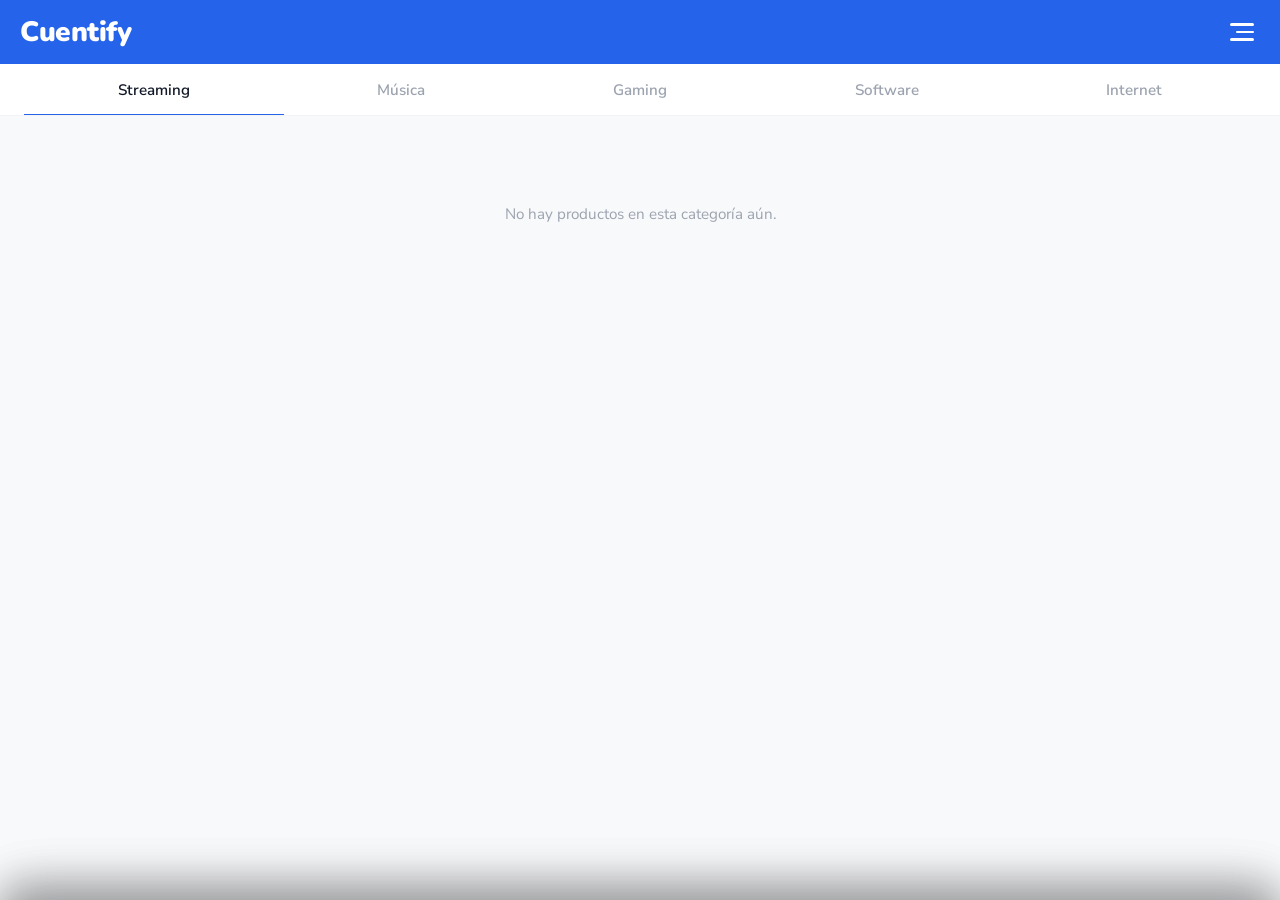
==== index.html @ e1f7d45b "Add files via upload" ====
<!DOCTYPE html>
<html lang="es">
<head>
  <meta charset="UTF-8" />
  <meta name="viewport" content="width=device-width, initial-scale=1.0, user-scalable=yes" />
  <title>Cuentify</title>
  <link rel="stylesheet" href="styles.css" />
  <link href="https://fonts.googleapis.com/css2?family=Nunito:wght@700;800;900&family=Nunito+Sans:wght@400;600;700&display=swap" rel="stylesheet" />
</head>
<body>

  <!-- ══════════════════════════════
       VISTA 1: LISTADO DE PRODUCTOS
  ══════════════════════════════ -->
  <div id="viewHome">

    <header class="navbar">
      <div class="navbar-logo">Cuentify</div>
      <button class="hamburger" id="hamburgerBtn" aria-label="Menú">
        <span></span><span></span><span></span>
      </button>
    </header>

    <nav class="tabs">
      <ul class="tabs-list">
        <li class="tab-item active" data-tab="streaming">Streaming</li>
        <li class="tab-item" data-tab="musica">Música</li>
        <li class="tab-item" data-tab="gaming">Gaming</li>
        <li class="tab-item" data-tab="software">Software</li>
        <li class="tab-item" data-tab="internet">Internet</li>
      </ul>
    </nav>

    <main class="main-content">
      <div class="products-grid" id="productsGrid"></div>
      <div class="products-empty" id="productsEmpty" style="display:none;">
        <p>No hay productos en esta categoría aún.</p>
      </div>
      <div class="products-loading" id="productsLoading">
        <div class="spinner"></div>
      </div>
    </main>

  </div><!-- /viewHome -->

  <!-- ══════════════════════════════
       VISTA 2: DETALLE + CUENTAS
  ══════════════════════════════ -->
  <div id="viewDetail">

    <header class="navbar navbar-detail">
      <button class="back-btn" id="backBtn" aria-label="Volver">
        <svg width="22" height="22" viewBox="0 0 24 24" fill="none" stroke="currentColor" stroke-width="2.5" stroke-linecap="round" stroke-linejoin="round">
          <polyline points="15 18 9 12 15 6"/>
        </svg>
      </button>
      <div class="detail-navbar-title" id="detailNavTitle">Cuentas</div>
      <div style="width:40px"></div><!-- spacer -->
    </header>

    <div class="detail-hero" id="detailHero">
      <div class="detail-hero-img-wrap">
        <img class="detail-hero-img" id="detailHeroImg" src="" alt="" />
        <div class="detail-hero-placeholder" id="detailHeroPlaceholder">📦</div>
      </div>
      <div class="detail-hero-info">
        <h1 class="detail-hero-title" id="detailHeroTitle">—</h1>
        <p class="detail-hero-sub" id="detailHeroSub">Elige la cuenta que más te convenga</p>
      </div>
    </div>

    <div class="accounts-section">
      <p class="accounts-section-label">Cuentas disponibles</p>
      <div class="accounts-list" id="accountsList"></div>
      <div class="accounts-loading" id="accountsLoading">
        <div class="spinner"></div>
      </div>
      <div class="accounts-empty" id="accountsEmpty" style="display:none;">
        <svg width="40" height="40" viewBox="0 0 24 24" fill="none" stroke="#D1D5DB" stroke-width="1.5"><circle cx="12" cy="12" r="10"/><path d="M8 12h8M12 8v8"/></svg>
        <p>No hay cuentas disponibles por ahora.</p>
      </div>
    </div>

  </div><!-- /viewDetail -->

  <!-- ══════════════ MODALES ══════════════ -->

  <!-- MENU SHEET -->
  <div class="menu-overlay" id="menuOverlay"></div>
  <div class="menu-sheet" id="menuSheet">
    <div class="menu-sheet-handle"></div>
    <div class="menu-sheet-content">
      <div class="menu-sheet-header">
        <span class="menu-sheet-logo">Cuentify</span>
      </div>

      <!-- Perfil de usuario en el menú -->
      <div class="menu-user-section" id="menuUserSection" style="display:none;">
        <div class="menu-user-avatar" id="menuUserAvatar"></div>
        <div class="menu-user-info">
          <div class="menu-user-name" id="menuUserName"></div>
          <div class="menu-user-email" id="menuUserEmail"></div>
        </div>
        <button class="menu-logout-btn" id="menuLogoutBtn">
          <iconify-icon icon="lucide:log-out" width="15"></iconify-icon>
        </button>
      </div>

      <!-- Botón login si no hay sesión -->
      <div class="menu-login-section" id="menuLoginSection">
        <button class="menu-login-btn" id="menuLoginBtn">
          <iconify-icon icon="lucide:user-circle" width="17"></iconify-icon>
          Iniciar sesión
        </button>
      </div>

      <nav class="menu-nav">
        <a href="#" class="menu-nav-item" data-tab="streaming">Streaming</a>
        <a href="#" class="menu-nav-item" data-tab="musica">Música</a>
        <a href="#" class="menu-nav-item" data-tab="gaming">Gaming</a>
        <a href="#" class="menu-nav-item" data-tab="software">Software</a>
        <a href="#" class="menu-nav-item" data-tab="internet">Internet</a>
      </nav>
    </div>
  </div>

  <!-- MODAL DE LOGIN -->
  <div class="auth-overlay" id="authOverlay"></div>
  <div class="auth-modal" id="authModal">
    <button class="auth-close-btn" id="authCloseBtn">
      <iconify-icon icon="lucide:x" width="18"></iconify-icon>
    </button>
    <div class="auth-logo">Cuentify</div>
    <h2 class="auth-title">Bienvenido</h2>
    <p class="auth-subtitle" id="authSubtitle">Inicia sesión para continuar con tu compra</p>

    <button class="auth-google-btn" id="authGoogleBtn">
      <svg width="18" height="18" viewBox="0 0 48 48"><path fill="#FFC107" d="M43.6 20H24v8h11.3C33.6 32.9 29.2 36 24 36c-6.6 0-12-5.4-12-12s5.4-12 12-12c3 0 5.7 1.1 7.8 2.9l5.7-5.7C33.9 6.5 29.2 4 24 4 12.9 4 4 12.9 4 24s8.9 20 20 20c11 0 19.7-8 19.7-20 0-1.3-.1-2.7-.1-4z"/><path fill="#FF3D00" d="M6.3 14.7l6.6 4.8C14.5 15.5 18.9 12 24 12c3 0 5.7 1.1 7.8 2.9l5.7-5.7C33.9 6.5 29.2 4 24 4 16.3 4 9.7 8.3 6.3 14.7z"/><path fill="#4CAF50" d="M24 44c5.1 0 9.8-1.9 13.4-5l-6.2-5.2C29.2 35.3 26.7 36 24 36c-5.2 0-9.6-3.1-11.3-7.6l-6.6 5C9.6 39.6 16.3 44 24 44z"/><path fill="#1976D2" d="M43.6 20H24v8h11.3c-.9 2.4-2.5 4.4-4.5 5.8l6.2 5.2C40.8 35.4 44 30.1 44 24c0-1.3-.1-2.7-.4-4z"/></svg>
      Continuar con Google
    </button>

    <div class="auth-divider"><span>o</span></div>

    <div class="auth-form" id="authFormLogin">
      <input class="auth-input" type="email" id="authEmail" placeholder="Correo electrónico" autocomplete="email" />
      <input class="auth-input" type="password" id="authPassword" placeholder="Contraseña" autocomplete="current-password" />
      <button class="auth-submit-btn" id="authLoginBtn">Iniciar sesión</button>
      <p class="auth-switch">¿No tienes cuenta? <span id="authSwitchToRegister">Regístrate</span></p>
    </div>

    <div class="auth-form" id="authFormRegister" style="display:none;">
      <input class="auth-input" type="email" id="authRegEmail" placeholder="Correo electrónico" autocomplete="email" />
      <input class="auth-input" type="password" id="authRegPassword" placeholder="Contraseña (mínimo 6 caracteres)" autocomplete="new-password" />
      <button class="auth-submit-btn" id="authRegisterBtn">Crear cuenta</button>
      <p class="auth-switch">¿Ya tienes cuenta? <span id="authSwitchToLogin">Inicia sesión</span></p>
    </div>

    <div class="auth-error" id="authError" style="display:none;"></div>
  </div>

  <!-- COMPRA: Overlay compartido -->
  <div class="buy-overlay" id="buyOverlay"></div>

  <!-- PASO 1: Resumen del pedido -->
  <div class="buy-sheet" id="buySheet">
    <div class="buy-sheet-handle"></div>
    <div class="buy-sheet-body">
      <div class="buy-header">
        <span class="buy-header-label">Resumen del pedido</span>
        <button class="buy-close-btn" id="btnBuyCancel" aria-label="Cerrar">
          <iconify-icon icon="lucide:x" width="18"></iconify-icon>
        </button>
      </div>

      <div class="buy-product-row">
        <div class="buy-product-thumb" id="buyThumb"></div>
        <div class="buy-product-info">
          <div class="buy-product-name" id="buySheetTitle">—</div>
          <div class="buy-product-desc" id="buySheetDesc">—</div>
        </div>
      </div>

      <div class="buy-price-breakdown">
        <div class="buy-price-row buy-price-total-row">
          <span class="buy-price-total-label">Total</span>
          <span class="buy-price-total-val" id="buySheetPrice">$0.00</span>
        </div>
      </div>

      <div class="buy-security-note">
        <iconify-icon icon="lucide:shield-check" width="15"></iconify-icon>
        <span>Pago seguro procesado por Stripe</span>
      </div>

      <button class="btn-buy-primary" id="btnGoToPayment">
        <iconify-icon icon="lucide:credit-card" width="18"></iconify-icon>
        <span>Continuar al pago</span>
      </button>
    </div>
  </div><!-- /buySheet paso 1 -->

  <!-- PASO 2: Pago -->
  <div class="buy-sheet buy-sheet-pay" id="buySheetPay">
    <div class="buy-sheet-handle"></div>
    <div class="buy-sheet-body">
      <div class="buy-header">
        <button class="buy-back-btn" id="btnBackToSummary" aria-label="Volver">
          <iconify-icon icon="lucide:arrow-left" width="18"></iconify-icon>
        </button>
        <span class="buy-header-label">Pago seguro</span>
        <div class="buy-header-total" id="buyHeaderTotal">$0.00</div>
      </div>

      <div class="reserve-countdown" id="reserveCountdown" style="display:none;">
        <span class="reserve-time">30:00</span>
      </div>

      <!-- Selector de método -->
      <div class="pay-method-row">
        <div class="pay-method-opt active" id="payOptCard">
          <iconify-icon icon="lucide:credit-card" width="16"></iconify-icon>
          <span>Tarjeta</span>
        </div>
        <div class="pay-method-opt" id="payOptTransfer">
          <iconify-icon icon="lucide:building-2" width="16"></iconify-icon>
          <span>Transferencia</span>
        </div>
      </div>

      <!-- ══ PANEL TARJETA ══ -->
      <div id="panelCard">
        <div class="pay-brands">
          <iconify-icon icon="logos:visa" width="38" height="24"></iconify-icon>
          <iconify-icon icon="logos:mastercard" width="38" height="24"></iconify-icon>
          <iconify-icon icon="logos:amex" width="38" height="24"></iconify-icon>
        </div>

        <div class="card-visual-wrap">
          <div class="card-visual" id="cardVisual">
            <div class="card-visual-top">
              <div class="card-visual-chip">
                <div class="chip-line"></div><div class="chip-line"></div><div class="chip-line"></div>
              </div>
              <iconify-icon icon="lucide:wifi" width="20" class="card-visual-nfc"></iconify-icon>
            </div>
            <div class="card-visual-number" id="cardVisualNumber">•••• •••• •••• ••••</div>
            <div class="card-visual-bottom">
              <div class="card-visual-holder">
                <div class="card-visual-sub">Titular</div>
                <div class="card-visual-val" id="cardVisualName">NOMBRE COMPLETO</div>
              </div>
              <div class="card-visual-expiry">
                <div class="card-visual-sub">Vence</div>
                <div class="card-visual-val" id="cardVisualExpiry">MM / AA</div>
              </div>
              <div class="card-visual-brand" id="cardVisualBrand"></div>
            </div>
          </div>
        </div>

        <div class="pay-form">
          <div class="pay-field-group">
            <label class="pay-label">Número de tarjeta</label>
            <div class="pay-input-wrap">
              <iconify-icon icon="lucide:credit-card" width="17" class="pay-input-icon"></iconify-icon>
              <input class="pay-input" id="cardNumber" type="text"
                inputmode="numeric" maxlength="19"
                placeholder="1234 5678 9012 3456" autocomplete="cc-number" />
            </div>
          </div>

          <div class="pay-row">
            <div class="pay-field-group">
              <label class="pay-label">Vencimiento</label>
              <div class="pay-input-wrap">
                <iconify-icon icon="lucide:calendar" width="16" class="pay-input-icon"></iconify-icon>
                <input class="pay-input" id="cardExpiry" type="text"
                  inputmode="numeric" maxlength="7"
                  placeholder="MM / AA" autocomplete="cc-exp" />
              </div>
            </div>
            <div class="pay-field-group">
              <label class="pay-label">CVV</label>
              <div class="pay-input-wrap">
                <iconify-icon icon="lucide:lock" width="16" class="pay-input-icon"></iconify-icon>
                <input class="pay-input" id="cardCvv" type="text"
                  inputmode="numeric" maxlength="4"
                  placeholder="•••" autocomplete="cc-csc" />
                <iconify-icon icon="lucide:help-circle" width="15" class="pay-input-icon-right" id="cvvHelp"></iconify-icon>
              </div>
            </div>
          </div>

          <div class="pay-field-group">
            <label class="pay-label">Nombre en la tarjeta</label>
            <div class="pay-input-wrap">
              <iconify-icon icon="lucide:user" width="16" class="pay-input-icon"></iconify-icon>
              <input class="pay-input pay-input-name" id="cardName" type="text"
                placeholder="Como aparece en la tarjeta"
                autocomplete="cc-name" />
            </div>
          </div>
        </div>

        <button class="btn-buy-primary btn-pay-now" id="btnBuy">
          <iconify-icon icon="lucide:lock" width="16"></iconify-icon>
          <span class="btn-buy-text">Pagar <span id="btnPayAmount">$0.00</span></span>
          <span class="btn-buy-spinner"></span>
        </button>

        <div class="pay-footer-badges">
          <iconify-icon icon="simple-icons:stripe" width="36" style="color:#635BFF"></iconify-icon>
          <span class="pay-footer-sep">·</span>
          <iconify-icon icon="lucide:shield-check" width="14" style="color:#16a34a"></iconify-icon>
          <span class="pay-footer-text">Cifrado SSL 256-bit</span>
          <span class="pay-footer-sep">·</span>
          <span class="pay-footer-text">PCI DSS</span>
        </div>

      </div><!-- /panelCard -->

      <!-- ══ PANEL TRANSFERENCIA ══ -->
      <div id="panelTransfer" style="display:none;">

        <div class="transfer-bank-card">
          <div class="transfer-bank-label">Banco receptor</div>
          <div class="transfer-bank-name">
            Banco Azteca
            <span class="transfer-bank-badge">AZTECA</span>
          </div>
          <div class="transfer-clabe-label">CLABE interbancaria</div>
          <div class="transfer-clabe-row">
            <div class="transfer-clabe-number">1272 9001 3355 2444 37</div>
            <button class="transfer-copy-btn" id="transferCopyBtn" type="button">
              <iconify-icon icon="lucide:copy" width="13"></iconify-icon>
              Copiar
            </button>
          </div>
        </div>

        <div class="transfer-amount-note">
          <iconify-icon icon="lucide:alert-triangle" width="16" class="transfer-amount-note-icon"></iconify-icon>
          <div class="transfer-amount-note-text">
            Transfiere exactamente <strong id="transferAmountNote">$0.00 MXN</strong>. Montos incorrectos pueden retrasar la verificación.
          </div>
        </div>

        <div class="transfer-section-label">Comprobante de pago <span style="color:#EF4444;">*</span></div>
        <div class="transfer-upload-area" id="transferUploadArea">
          <input type="file" id="transferFileInput" class="transfer-upload-input" accept="image/*" />
          <div class="transfer-upload-icon" id="transferUploadIcon">
            <iconify-icon icon="lucide:upload-cloud" width="22" style="color:#4F46E5;"></iconify-icon>
          </div>
          <div class="transfer-upload-title" id="transferUploadTitle">Adjuntar captura</div>
          <div class="transfer-upload-sub" id="transferUploadSub">JPG o PNG · Se optimiza automáticamente</div>
        </div>
        <div class="transfer-compress-status" id="transferCompressStatus" style="display:none;">
          <div class="transfer-compress-bar-wrap">
            <div class="transfer-compress-bar" id="transferCompressBar"></div>
          </div>
          <span class="transfer-compress-label" id="transferCompressLabel">Optimizando imagen…</span>
        </div>

        <button class="btn-buy-primary btn-transfer-send" id="btnTransferSend">
          <iconify-icon icon="lucide:send" width="16"></iconify-icon>
          <span>Enviar comprobante</span>
        </button>

        <div class="transfer-pending-note">
          <iconify-icon icon="lucide:clock" width="16"></iconify-icon>
          <span>Tu pedido quedará en revisión hasta que confirmemos la transferencia. Recibirás tus datos en un máximo de <strong>12 horas</strong>.</span>
        </div>

      </div><!-- /panelTransfer -->

    </div><!-- /buy-sheet-body -->
  </div><!-- /buySheetPay paso 2 -->

  <script src="https://code.iconify.design/iconify-icon/2.1.0/iconify-icon.min.js"></script>
  <script src="https://cdn.jsdelivr.net/npm/@supabase/supabase-js@2"></script>
  <script src="script.js"></script>
</body>
</html>
---- styles.css ----
/* ==============================
   CUENTIFY – styles.css
   Cliente puro. Sin estilos admin.
   ============================== */

*, *::before, *::after {
  box-sizing: border-box;
  margin: 0;
  padding: 0;
}

:root {
  --blue:       #2563EB;
  --blue-dark:  #1D4ED8;
  --blue-light: #3B82F6;
  --white:      #ffffff;
  --bg:         #F8F9FB;
  --text-dark:  #111827;
  --text-muted: #9CA3AF;
  --tab-active:   #111827;
  --tab-inactive: #9CA3AF;
  --underline:  #2563EB;
  --font-logo: 'Nunito', sans-serif;
  --font-body: 'Nunito Sans', sans-serif;
}

html { scroll-behavior: smooth; }

body {
  background-color: var(--bg);
  font-family: var(--font-body);
  color: var(--text-dark);
  min-height: 100vh;
}


/* ══════════════════════════════════
   VIEWS
══════════════════════════════════ */

#viewHome {
  width: 100%;
  transition: opacity 0.3s ease;
}
#viewHome.pushed {
  opacity: 0.35;
  pointer-events: none;
  user-select: none;
}

#viewDetail {
  position: fixed;
  inset: 0;
  z-index: 100;
  overflow-y: auto;
  overflow-x: hidden;
  background: var(--bg);
  transform: translateX(100%);
  transition: transform 0.38s cubic-bezier(0.32, 0, 0.15, 1);
  -webkit-overflow-scrolling: touch;
  visibility: hidden;
}
#viewDetail.open {
  transform: translateX(0);
  visibility: visible;
}


/* ══════════════════════════════════
   NAVBAR
══════════════════════════════════ */

.navbar {
  background-color: var(--blue);
  height: 64px;
  display: flex;
  align-items: center;
  justify-content: space-between;
  padding: 0 20px;
  position: sticky;
  top: 0;
  z-index: 10;
  transition: background-color 0.3s cubic-bezier(0.4, 0, 0.2, 1);
}

.navbar-logo {
  font-family: var(--font-logo);
  font-weight: 900;
  font-size: 1.75rem;
  color: var(--white);
  letter-spacing: -0.5px;
  user-select: none;
  transition: color 0.3s;
}

.navbar.menu-open { background-color: var(--white); }
.navbar.menu-open .navbar-logo { color: var(--blue); }
.navbar.menu-open .hamburger span { background: var(--blue); }

.navbar-detail {
  justify-content: space-between;
  position: sticky;
  top: 0;
  z-index: 10;
}

.detail-navbar-title {
  font-family: var(--font-logo);
  font-weight: 800;
  font-size: 1.1rem;
  color: var(--white);
  text-align: center;
  flex: 1;
  overflow: hidden;
  text-overflow: ellipsis;
  white-space: nowrap;
  padding: 0 8px;
}

.back-btn {
  background: rgba(255,255,255,0.18);
  border: none;
  width: 40px;
  height: 40px;
  border-radius: 50%;
  display: flex;
  align-items: center;
  justify-content: center;
  cursor: pointer;
  color: var(--white);
  transition: background 0.15s, transform 0.1s;
  flex-shrink: 0;
}
.back-btn:active { background: rgba(255,255,255,0.3); transform: scale(0.93); }


/* ══════════════════════════════════
   HAMBURGER
══════════════════════════════════ */

.hamburger {
  background: none;
  border: none;
  cursor: pointer;
  display: flex;
  flex-direction: column;
  justify-content: center;
  align-items: flex-end;
  gap: 5px;
  padding: 6px;
  border-radius: 6px;
  transition: background 0.15s;
}
.hamburger:hover { background: rgba(255,255,255,0.15); }
.hamburger span {
  display: block;
  height: 2.5px;
  background: var(--white);
  border-radius: 2px;
  transition: width 0.2s, background 0.3s, transform 0.3s, opacity 0.3s;
}
.hamburger span:nth-child(1) { width: 24px; }
.hamburger span:nth-child(2) { width: 18px; }
.hamburger span:nth-child(3) { width: 24px; }
.hamburger:hover span:nth-child(2) { width: 24px; }
.hamburger.is-open span:nth-child(1) { transform: translateY(7.5px) rotate(45deg); width: 24px; }
.hamburger.is-open span:nth-child(2) { opacity: 0; width: 0; }
.hamburger.is-open span:nth-child(3) { transform: translateY(-7.5px) rotate(-45deg); width: 24px; }


/* ══════════════════════════════════
   TABS
══════════════════════════════════ */

.tabs {
  border-bottom: 1.5px solid #F3F4F6;
  background: var(--white);
  overflow-x: auto;
  -webkit-overflow-scrolling: touch;
  scrollbar-width: none;
  position: sticky;
  top: 64px;
  z-index: 9;
}
.tabs::-webkit-scrollbar { display: none; }

.tabs-list {
  list-style: none;
  display: flex;
  padding: 0 clamp(12px, 4vw, 24px);
  min-width: 100%;
  width: max-content;
}

.tab-item {
  font-family: var(--font-body);
  font-weight: 600;
  font-size: clamp(0.75rem, 2.5vw, 0.95rem);
  color: var(--tab-inactive);
  padding: clamp(12px, 3vw, 16px) clamp(10px, 3.5vw, 18px) clamp(10px, 3vw, 14px);
  cursor: pointer;
  white-space: nowrap;
  transition: color 0.18s;
  border-bottom: 2.5px solid transparent;
  margin-bottom: -1.5px;
  flex: 1 0 auto;
  text-align: center;
}
.tab-item:hover { color: var(--blue-light); }
.tab-item.active { color: var(--tab-active); border-bottom-color: var(--underline); }


/* ══════════════════════════════════
   MAIN CONTENT / PRODUCTS GRID
══════════════════════════════════ */

.main-content {
  padding: 24px 16px 100px;
}

.products-grid {
  display: grid;
  grid-template-columns: repeat(auto-fill, minmax(clamp(90px, 28vw, 160px), 1fr));
  gap: clamp(8px, 2vw, 16px);
}

.product-card {
  background: transparent;
  cursor: pointer;
  transition: transform 0.15s;
}
.product-card:active { transform: scale(0.95); }

.product-thumb-wrapper {
  background: var(--white);
  border-radius: 16px;
  box-shadow: 0 2px 12px rgba(0,0,0,0.08);
  overflow: hidden;
  display: flex;
  flex-direction: column;
}

.product-thumb {
  width: 100%;
  aspect-ratio: 1 / 1;
  object-fit: cover;
  display: block;
}

.product-thumb-placeholder {
  width: 100%;
  aspect-ratio: 1 / 1;
  background: linear-gradient(135deg, #0ea5e9, #0d9488);
  display: flex;
  align-items: center;
  justify-content: center;
  font-size: clamp(1.2rem, 5vw, 2.5rem);
  color: #fff;
}

.product-card-body {
  padding: clamp(6px, 2vw, 10px);
}

.product-name {
  font-family: var(--font-body);
  font-weight: 700;
  font-size: clamp(0.65rem, 2vw, 0.85rem);
  color: var(--text-dark);
  white-space: nowrap;
  overflow: hidden;
  text-overflow: ellipsis;
  margin-bottom: 6px;
}

.product-divider {
  height: 1.5px;
  background: linear-gradient(90deg, var(--blue-light), #a5f3fc);
  border-radius: 2px;
  margin-bottom: 6px;
  opacity: 0.5;
}

.product-count {
  display: flex;
  align-items: center;
  gap: 5px;
  font-size: clamp(0.6rem, 1.8vw, 0.75rem);
  font-weight: 600;
  color: var(--text-muted);
  white-space: nowrap;
  overflow: hidden;
  text-overflow: ellipsis;
}

.product-count-dot {
  width: 6px;
  height: 6px;
  border-radius: 50%;
  background: #22c55e;
  flex-shrink: 0;
}


/* ══════════════════════════════════
   LOADING & EMPTY
══════════════════════════════════ */

.products-loading, .accounts-loading {
  display: flex;
  justify-content: center;
  padding: 48px 0;
}

.spinner {
  width: 28px;
  height: 28px;
  border: 3px solid #E5E7EB;
  border-top-color: var(--blue);
  border-radius: 50%;
  animation: spin 0.7s linear infinite;
}
@keyframes spin { to { transform: rotate(360deg); } }

.products-empty {
  text-align: center;
  padding: 64px 24px;
  color: var(--text-muted);
  font-size: 0.95rem;
}


/* ══════════════════════════════════
   DETAIL VIEW
══════════════════════════════════ */

.detail-hero {
  display: flex;
  align-items: center;
  gap: 16px;
  padding: 20px 20px 16px;
  background: var(--white);
  border-bottom: 1.5px solid #F3F4F6;
}

.detail-hero-img-wrap {
  width: 72px;
  height: 72px;
  border-radius: 16px;
  overflow: hidden;
  flex-shrink: 0;
  background: linear-gradient(135deg, #0ea5e9, #0d9488);
  box-shadow: 0 4px 14px rgba(37,99,235,0.15);
}

.detail-hero-img {
  width: 100%;
  height: 100%;
  object-fit: cover;
  display: none;
}
.detail-hero-img.visible { display: block; }

.detail-hero-placeholder {
  width: 100%;
  height: 100%;
  display: flex;
  align-items: center;
  justify-content: center;
  font-size: 1.8rem;
}

.detail-hero-title {
  font-family: var(--font-logo);
  font-weight: 800;
  font-size: 1.15rem;
  color: var(--text-dark);
  line-height: 1.25;
  margin-bottom: 4px;
}

.detail-hero-sub {
  font-size: 0.82rem;
  color: var(--text-muted);
  font-weight: 600;
}

.accounts-section {
  padding: 20px 16px 100px;
}

.accounts-section-label {
  font-family: var(--font-body);
  font-weight: 700;
  font-size: 0.75rem;
  color: var(--text-muted);
  text-transform: uppercase;
  letter-spacing: 0.08em;
  margin-bottom: 12px;
}

.accounts-list {
  display: flex;
  flex-direction: column;
  gap: 12px;
}

.account-card {
  background: var(--white);
  border-radius: 18px;
  padding: 16px;
  box-shadow: 0 2px 10px rgba(0,0,0,0.07);
  display: flex;
  align-items: center;
  gap: 14px;
  cursor: pointer;
  transition: transform 0.15s, box-shadow 0.15s;
  -webkit-tap-highlight-color: transparent;
  border: 1.5px solid transparent;
}
.account-card:active {
  transform: scale(0.98);
  box-shadow: 0 1px 6px rgba(0,0,0,0.06);
}

.account-card-thumb {
  width: 52px;
  height: 52px;
  border-radius: 12px;
  flex-shrink: 0;
  background: linear-gradient(135deg, #0ea5e9, #0d9488);
  display: flex;
  align-items: center;
  justify-content: center;
  font-size: 1.4rem;
  overflow: hidden;
}
.account-card-thumb img {
  width: 100%;
  height: 100%;
  object-fit: cover;
  display: block;
}

.account-card-info {
  flex: 1;
  min-width: 0;
}

.account-card-name {
  font-family: var(--font-body);
  font-weight: 700;
  font-size: 0.92rem;
  color: var(--text-dark);
  white-space: nowrap;
  overflow: hidden;
  text-overflow: ellipsis;
  margin-bottom: 3px;
}

.account-card-desc {
  font-size: 0.78rem;
  color: var(--text-muted);
  white-space: nowrap;
  overflow: hidden;
  text-overflow: ellipsis;
  margin-bottom: 6px;
}

.account-card-meta {
  display: flex;
  align-items: center;
  gap: 10px;
}

.account-card-days {
  display: inline-flex;
  align-items: center;
  gap: 4px;
  background: #F0FDF4;
  color: #16a34a;
  font-weight: 700;
  font-size: 0.72rem;
  padding: 3px 8px;
  border-radius: 50px;
}
.account-card-days svg { flex-shrink: 0; }

.account-card-duration {
  display: inline-flex;
  align-items: center;
  gap: 4px;
  color: var(--text-muted);
  font-size: 0.72rem;
  font-weight: 600;
}

.account-card-price-wrap {
  display: flex;
  flex-direction: column;
  align-items: flex-end;
  gap: 2px;
  flex-shrink: 0;
}

.account-card-price {
  font-family: var(--font-logo);
  font-weight: 900;
  font-size: 1.15rem;
  color: #EF4444;
  line-height: 1;
}

.account-card-currency {
  font-family: var(--font-body);
  font-weight: 700;
  font-size: 0.65rem;
  color: #EF4444;
  opacity: 0.7;
  letter-spacing: 0.04em;
}

.account-card-arrow {
  color: #D1D5DB;
  flex-shrink: 0;
  margin-left: 4px;
}

.accounts-empty {
  display: flex;
  flex-direction: column;
  align-items: center;
  gap: 12px;
  padding: 56px 24px;
  color: var(--text-muted);
  font-size: 0.92rem;
  text-align: center;
}


/* ══════════════════════════════════
   MENU SHEET
══════════════════════════════════ */

.menu-overlay {
  position: fixed;
  inset: 0;
  background: rgba(0,0,0,0.25);
  z-index: 90;
  opacity: 0;
  pointer-events: none;
  transition: opacity 0.3s ease;
}
.menu-overlay.visible { opacity: 1; pointer-events: auto; }

.menu-sheet {
  position: fixed;
  bottom: 0; left: 0; right: 0;
  z-index: 95;
  background: var(--white);
  border-radius: 20px 20px 0 0;
  box-shadow: 0 -8px 40px rgba(0,0,0,0.12);
  transform: translateY(100%);
  transition: transform 0.35s cubic-bezier(0.4,0,0.2,1);
  max-height: calc(100vh - 64px);
  overflow-y: auto;
}
.menu-sheet.open { transform: translateY(0); }

.menu-sheet-handle {
  width: 40px; height: 4px;
  background: #E5E7EB;
  border-radius: 2px;
  margin: 12px auto 0;
}

.menu-sheet-content { padding: 8px 28px 48px; }

.menu-sheet-header {
  padding: 16px 0 20px;
  border-bottom: 1.5px solid #F3F4F6;
  margin-bottom: 28px;
}

.menu-sheet-logo {
  font-family: var(--font-logo);
  font-weight: 900;
  font-size: 1.5rem;
  color: var(--blue);
}

.menu-nav { display: flex; flex-direction: column; gap: 2px; }

.menu-nav-item {
  font-family: var(--font-body);
  font-weight: 600; font-size: 1rem;
  color: var(--text-dark);
  text-decoration: none;
  padding: 13px 0;
  border-bottom: 1px solid #F9FAFB;
  transition: color 0.15s;
}
.menu-nav-item:last-child { border-bottom: none; }
.menu-nav-item:hover { color: var(--blue); }


/* ══════════════════════════════════
   BUY SHEET — 2 pasos
══════════════════════════════════ */

.buy-overlay {
  position: fixed; inset: 0;
  background: rgba(0,0,0,0.5);
  z-index: 500;
  opacity: 0; pointer-events: none;
  transition: opacity 0.3s ease;
  backdrop-filter: blur(4px);
  -webkit-backdrop-filter: blur(4px);
}
.buy-overlay.visible { opacity: 1; pointer-events: auto; }

.buy-sheet {
  position: fixed;
  bottom: 0; left: 0; right: 0;
  z-index: 510;
  background: var(--white);
  border-radius: 24px 24px 0 0;
  box-shadow: 0 -16px 48px rgba(0,0,0,0.18);
  transform: translateY(100%);
  transition: transform 0.4s cubic-bezier(0.32, 0, 0.15, 1);
  max-height: 92vh;
  overflow-y: auto;
  overflow-x: hidden;
  -webkit-overflow-scrolling: touch;
}
.buy-sheet.open { transform: translateY(0); }

/* Sheet de pago (paso 2): z-index mayor para tapar el paso 1 */
.buy-sheet-pay {
  z-index: 511;
}

.buy-sheet-body {
  padding: 16px 20px 40px;
  padding-bottom: calc(40px + env(safe-area-inset-bottom));
  display: flex;
  flex-direction: column;
}

.buy-sheet-handle {
  width: 36px; height: 4px;
  background: #E5E7EB; border-radius: 2px;
  margin: 12px auto 0;
  flex-shrink: 0;
}



.buy-header {
  display: flex;
  align-items: center;
  justify-content: space-between;
  margin-bottom: 20px;
  min-height: 36px;
}

.buy-header-label {
  font-family: var(--font-logo);
  font-weight: 800;
  font-size: 1.1rem;
  color: var(--text-dark);
  flex: 1;
  text-align: center;
}

.buy-close-btn, .buy-back-btn {
  background: #F3F4F6;
  border: none;
  width: 34px; height: 34px;
  border-radius: 50%;
  display: flex; align-items: center; justify-content: center;
  cursor: pointer;
  color: var(--text-dark);
  transition: background 0.15s;
  flex-shrink: 0;
}
.buy-close-btn:hover, .buy-back-btn:hover { background: #E5E7EB; }

.buy-header-total {
  font-family: var(--font-logo);
  font-weight: 900;
  font-size: 1rem;
  color: var(--blue);
  flex-shrink: 0;
}

.buy-product-row {
  display: flex;
  align-items: center;
  gap: 14px;
  background: #F8F9FB;
  border-radius: 16px;
  padding: 14px;
  margin-bottom: 20px;
}

.buy-product-thumb {
  width: 56px; height: 56px;
  border-radius: 12px;
  background: linear-gradient(135deg, #0ea5e9, #0d9488);
  flex-shrink: 0;
  overflow: hidden;
}
.buy-product-thumb img {
  width: 100%; height: 100%;
  object-fit: cover; display: block;
}

.buy-product-info { flex: 1; min-width: 0; }

.buy-product-name {
  font-family: var(--font-body);
  font-weight: 700; font-size: 0.95rem;
  color: var(--text-dark);
  white-space: nowrap; overflow: hidden; text-overflow: ellipsis;
  margin-bottom: 4px;
}

.buy-product-desc {
  font-size: 0.8rem; color: var(--text-muted); font-weight: 600;
  white-space: nowrap; overflow: hidden; text-overflow: ellipsis;
}

.buy-price-breakdown {
  display: flex; align-items: center; justify-content: space-between;
  margin-bottom: 16px;
  padding: 14px 0;
  border-top: 1.5px solid #F3F4F6;
  border-bottom: 1.5px solid #F3F4F6;
}

.buy-price-total-label {
  font-family: var(--font-body); font-weight: 800; font-size: 1rem;
  color: var(--text-dark);
}

.buy-price-total-val {
  font-family: var(--font-logo); font-weight: 900; font-size: 1.4rem;
  color: var(--blue);
}

.buy-security-note {
  display: flex; align-items: center; gap: 6px;
  background: #F0FDF4;
  border-radius: 10px; padding: 10px 14px;
  margin-bottom: 16px;
  color: #16a34a; font-size: 0.8rem; font-weight: 700;
}

.btn-buy-primary {
  display: flex; align-items: center; justify-content: center;
  gap: 8px; width: 100%; padding: 16px 0;
  background: var(--blue); color: var(--white);
  font-family: var(--font-body); font-weight: 800; font-size: 1rem;
  border: none; border-radius: 14px; cursor: pointer;
  transition: background 0.15s, transform 0.1s;
  -webkit-tap-highlight-color: transparent;
}
.btn-buy-primary:active { background: var(--blue-dark); transform: scale(0.98); }
.btn-buy-primary:disabled { opacity: 0.55; cursor: not-allowed; }

.pay-method-row {
  display: flex; gap: 8px; margin-bottom: 16px;
}

.pay-method-opt {
  display: flex; align-items: center; gap: 6px;
  padding: 10px 16px;
  border: 2px solid #E5E7EB; border-radius: 10px;
  font-family: var(--font-body); font-weight: 700; font-size: 0.88rem;
  color: var(--text-muted); cursor: pointer;
  transition: border-color 0.15s, color 0.15s;
}
.pay-method-opt.active {
  border-color: var(--blue); color: var(--blue);
  background: #EFF6FF;
}

.pay-brands {
  display: flex; align-items: center; justify-content: flex-end; gap: 8px;
  margin-bottom: 20px; padding: 10px 14px;
  background: #F8F9FB; border-radius: 12px;
}

.pay-form { display: flex; flex-direction: column; gap: 14px; margin-bottom: 20px; }
.pay-row  { display: grid; grid-template-columns: 1fr 1fr; gap: 12px; }

.pay-field-group { display: flex; flex-direction: column; gap: 6px; }

.pay-label {
  font-size: 0.8rem; font-weight: 700;
  color: var(--text-dark); letter-spacing: 0.02em;
}

.pay-input-wrap {
  position: relative; display: flex; align-items: center;
}

.pay-input-icon {
  position: absolute; left: 13px;
  color: var(--text-muted); pointer-events: none; flex-shrink: 0;
  min-width: 17px; min-height: 17px;
  display: flex; align-items: center; justify-content: center;
}

.pay-input-icon-right {
  position: absolute; right: 13px;
  color: var(--text-muted); cursor: pointer; flex-shrink: 0;
}

.pay-input {
  width: 100%; padding: 13px 14px 13px 40px;
  border: 1.5px solid #E5E7EB; border-radius: 11px;
  font-family: var(--font-body); font-size: 0.95rem;
  color: var(--text-dark); background: var(--white);
  outline: none;
  transition: border-color 0.2s, box-shadow 0.2s;
  -webkit-appearance: none;
}
.pay-input:focus {
  border-color: var(--blue);
  box-shadow: 0 0 0 3px rgba(37,99,235,0.1);
}
.pay-input.error {
  border-color: #EF4444;
  box-shadow: 0 0 0 3px rgba(239,68,68,0.1);
}
#cardNumber { letter-spacing: 0.08em; }
.pay-input-name { text-transform: uppercase; }

.btn-pay-now { position: relative; overflow: hidden; }

.btn-buy-spinner {
  display: none;
  width: 18px; height: 18px;
  border: 2.5px solid rgba(255,255,255,0.3);
  border-top-color: var(--white);
  border-radius: 50%;
  animation: spin 0.7s linear infinite;
}
.btn-pay-now.loading .btn-buy-spinner { display: block; }
.btn-pay-now.loading .btn-buy-text { opacity: 0.7; }

.pay-footer-badges {
  display: flex; align-items: center; justify-content: center;
  gap: 6px; margin-top: 14px;
  min-height: 24px;
}
.pay-footer-sep  { color: #D1D5DB; font-size: 0.75rem; }
.pay-footer-text { font-size: 0.72rem; font-weight: 700; color: var(--text-muted); white-space: nowrap; }


/* ══════════════════════════════════
   UTILS
══════════════════════════════════ */

@keyframes shake {
  0%,100% { transform: translateX(0); }
  20%     { transform: translateX(-6px); }
  40%     { transform: translateX(6px); }
  60%     { transform: translateX(-4px); }
  80%     { transform: translateX(4px); }
}

.success-toast {
  position: fixed;
  bottom: 32px; left: 50%;
  transform: translateX(-50%) translateY(80px);
  z-index: 900;
  background: #111827;
  color: #fff;
  display: flex; align-items: center; gap: 10px;
  padding: 14px 20px;
  border-radius: 50px;
  font-family: var(--font-body); font-weight: 700; font-size: 0.88rem;
  box-shadow: 0 8px 24px rgba(0,0,0,0.25);
  white-space: nowrap;
  opacity: 0;
  transition: transform 0.35s cubic-bezier(0.34,1.56,0.64,1), opacity 0.35s ease;
}
.success-toast.show {
  transform: translateX(-50%) translateY(0);
  opacity: 1;
}


/* ══════════════════════════════════
   TARJETA VISUAL (card preview)
══════════════════════════════════ */

.card-visual-wrap {
  margin-bottom: 20px;
  perspective: 1000px;
}

.card-visual {
  background: linear-gradient(135deg, #1e3a8a 0%, #1d4ed8 50%, #2563eb 100%);
  border-radius: 18px;
  padding: 18px 18px 14px;
  position: relative;
  overflow: hidden;
  box-shadow: 0 8px 28px rgba(37,99,235,0.30);
  transition: transform 0.4s cubic-bezier(0.34,1.56,0.64,1);
  min-height: 138px;
  display: flex;
  flex-direction: column;
  justify-content: space-between;
}
.card-visual::before {
  content: '';
  position: absolute;
  top: -40px; right: -40px;
  width: 160px; height: 160px;
  border-radius: 50%;
  background: rgba(255,255,255,0.06);
  pointer-events: none;
}
.card-visual::after {
  content: '';
  position: absolute;
  bottom: -30px; left: -20px;
  width: 120px; height: 120px;
  border-radius: 50%;
  background: rgba(255,255,255,0.04);
  pointer-events: none;
}

.card-visual-top {
  display: flex;
  align-items: center;
  justify-content: space-between;
}

.card-visual-chip {
  width: 34px; height: 26px;
  background: linear-gradient(135deg, #d4a017, #f0c040, #c8960c);
  border-radius: 5px;
  display: flex;
  flex-direction: column;
  justify-content: center;
  gap: 4px;
  padding: 4px 5px;
  box-shadow: inset 0 1px 2px rgba(0,0,0,0.2);
}
.chip-line {
  height: 2px;
  background: rgba(0,0,0,0.25);
  border-radius: 1px;
}

.card-visual-nfc {
  color: rgba(255,255,255,0.7);
  transform: rotate(90deg);
}

.card-visual-number {
  font-family: 'Courier New', Courier, monospace;
  font-size: 1.1rem;
  font-weight: 700;
  color: rgba(255,255,255,0.95);
  letter-spacing: 0.18em;
  text-align: center;
  padding: 8px 0 4px;
}

.card-visual-bottom {
  display: flex;
  align-items: flex-end;
  justify-content: space-between;
  gap: 8px;
}
.card-visual-holder { flex: 1; min-width: 0; }
.card-visual-expiry { flex-shrink: 0; }
.card-visual-sub {
  font-size: 0.6rem;
  font-weight: 700;
  color: rgba(255,255,255,0.5);
  text-transform: uppercase;
  letter-spacing: 0.06em;
  margin-bottom: 2px;
}
.card-visual-val {
  font-family: var(--font-logo);
  font-weight: 800;
  font-size: 0.78rem;
  color: rgba(255,255,255,0.95);
  white-space: nowrap;
  overflow: hidden;
  text-overflow: ellipsis;
  max-width: 160px;
}
.card-visual-brand {
  display: flex;
  align-items: center;
  justify-content: flex-end;
  flex-shrink: 0;
  min-width: 50px;
}

/* ══════════════════════════════════
   TRANSFERENCIA
══════════════════════════════════ */

.transfer-bank-card {
  background: linear-gradient(135deg, #1e40af 0%, #1d4ed8 55%, #2563eb 100%);
  border-radius: 18px;
  padding: 18px 18px 18px;
  margin-bottom: 14px;
  position: relative;
  overflow: hidden;
  box-shadow: 0 6px 24px rgba(37,99,235,0.25);
}
.transfer-bank-card::before {
  content: '';
  position: absolute;
  top: -30px; right: -30px;
  width: 120px; height: 120px;
  border-radius: 50%;
  background: rgba(255,255,255,0.07);
  pointer-events: none;
}
.transfer-bank-card::after {
  content: '';
  position: absolute;
  bottom: -20px; left: 10px;
  width: 90px; height: 90px;
  border-radius: 50%;
  background: rgba(255,255,255,0.04);
  pointer-events: none;
}

.transfer-bank-label {
  font-size: 0.68rem;
  font-weight: 700;
  color: rgba(255,255,255,0.55);
  letter-spacing: 0.1em;
  text-transform: uppercase;
  margin-bottom: 3px;
}
.transfer-bank-name {
  font-family: var(--font-logo);
  font-weight: 900;
  font-size: 1.05rem;
  color: #fff;
  margin-bottom: 16px;
  display: flex;
  align-items: center;
  gap: 8px;
}
.transfer-bank-badge {
  background: rgba(255,255,255,0.18);
  border-radius: 6px;
  padding: 2px 8px;
  font-size: 0.68rem;
  font-weight: 700;
  color: rgba(255,255,255,0.85);
  letter-spacing: 0.06em;
}
.transfer-clabe-label {
  font-size: 0.68rem;
  font-weight: 700;
  color: rgba(255,255,255,0.5);
  letter-spacing: 0.08em;
  text-transform: uppercase;
  margin-bottom: 6px;
}
.transfer-clabe-row {
  display: flex;
  align-items: center;
  justify-content: space-between;
  gap: 10px;
}
.transfer-clabe-number {
  font-family: 'Courier New', Courier, monospace;
  font-weight: 700;
  font-size: 1rem;
  color: #fff;
  letter-spacing: 0.1em;
  line-height: 1.3;
}
.transfer-copy-btn {
  background: rgba(255,255,255,0.16);
  border: 1.5px solid rgba(255,255,255,0.22);
  border-radius: 8px;
  padding: 6px 12px;
  display: flex; align-items: center; gap: 5px;
  font-family: var(--font-body);
  font-weight: 700;
  font-size: 0.75rem;
  color: #fff;
  cursor: pointer;
  flex-shrink: 0;
  transition: background 0.15s;
  white-space: nowrap;
}
.transfer-copy-btn:hover { background: rgba(255,255,255,0.26); }
.transfer-copy-btn.copied {
  background: rgba(34,197,94,0.30);
  border-color: rgba(34,197,94,0.45);
}

.transfer-amount-note {
  display: flex;
  align-items: flex-start;
  gap: 8px;
  background: #FFFBEB;
  border: 1.5px solid #FDE68A;
  border-radius: 12px;
  padding: 11px 13px;
  margin-bottom: 14px;
}
.transfer-amount-note-icon { flex-shrink: 0; color: #D97706; margin-top: 1px; }
.transfer-amount-note-text {
  font-size: 0.78rem;
  font-weight: 700;
  color: #92400E;
  line-height: 1.45;
}
.transfer-amount-note-text strong { color: #78350F; }

.transfer-section-label {
  font-size: 0.72rem;
  font-weight: 700;
  color: var(--text-muted);
  text-transform: uppercase;
  letter-spacing: 0.08em;
  margin-bottom: 8px;
}

.transfer-upload-area {
  border: 2px dashed #C7D2FE;
  border-radius: 14px;
  padding: 22px 16px;
  text-align: center;
  cursor: pointer;
  transition: border-color 0.2s, background 0.2s;
  position: relative;
  background: #F5F7FF;
  margin-bottom: 16px;
}
.transfer-upload-area:hover {
  border-color: var(--blue);
  background: #EFF6FF;
}
.transfer-upload-area.has-file {
  border-color: #22c55e;
  background: #F0FDF4;
  border-style: solid;
}
.transfer-upload-input {
  position: absolute; inset: 0;
  opacity: 0; cursor: pointer;
  width: 100%; height: 100%;
}
.transfer-upload-icon {
  margin: 0 auto 8px;
  width: 40px; height: 40px;
  border-radius: 10px;
  background: #E0E7FF;
  display: flex; align-items: center; justify-content: center;
}
.transfer-upload-area.has-file .transfer-upload-icon { background: #DCFCE7; }
.transfer-upload-title {
  font-family: var(--font-body);
  font-weight: 700;
  font-size: 0.88rem;
  color: var(--text-dark);
  margin-bottom: 3px;
}
.transfer-upload-sub {
  font-size: 0.75rem;
  color: var(--text-muted);
  font-weight: 600;
}
.transfer-upload-area.has-file .transfer-upload-title { color: #16a34a; }
.transfer-upload-area.has-file .transfer-upload-sub   { color: #4ade80; }

.btn-transfer-send {
  background: #111827;
}
.btn-transfer-send:active { background: #1f2937; }

.transfer-pending-note {
  display: flex;
  align-items: flex-start;
  gap: 8px;
  padding: 12px 14px;
  background: #EFF6FF;
  border: 1.5px solid #BFDBFE;
  border-radius: 12px;
  margin-top: 14px;
  color: #1D4ED8;
  font-size: 0.78rem;
  font-weight: 700;
  line-height: 1.45;
}
.transfer-pending-note iconify-icon {
  flex-shrink: 0;
  margin-top: 1px;
}

/* ── Panel método de pago: fade+slide ── */
#panelCard,
#panelTransfer {
  animation-duration: 0.28s;
  animation-timing-function: cubic-bezier(0.22, 1, 0.36, 1);
  animation-fill-mode: both;
}

@keyframes panelIn {
  from { opacity: 0; transform: translateY(10px); }
  to   { opacity: 1; transform: translateY(0); }
}

#panelCard.entering,
#panelTransfer.entering {
  animation-name: panelIn;
}

/* ══════════════════════════════════
   COMPRESS STATUS BAR
══════════════════════════════════ */

.transfer-compress-status {
  display: flex;
  flex-direction: column;
  gap: 6px;
  margin-top: -8px;
  margin-bottom: 14px;
  padding: 10px 14px;
  background: #F0F9FF;
  border: 1.5px solid #BAE6FD;
  border-radius: 10px;
}

.transfer-compress-bar-wrap {
  width: 100%;
  height: 4px;
  background: #E0F2FE;
  border-radius: 4px;
  overflow: hidden;
}

.transfer-compress-bar {
  height: 100%;
  width: 0%;
  background: linear-gradient(90deg, #2563EB, #38bdf8);
  border-radius: 4px;
  transition: width 0.3s ease;
}

.transfer-compress-label {
  font-size: 0.73rem;
  font-weight: 700;
  color: #0369A1;
}

/* ══════════════════════════════════
   RESERVE COUNTDOWN
══════════════════════════════════ */

.reserve-countdown {
  display: inline-flex;
  align-items: center;
  justify-content: center;
  align-self: center;
  margin: 0 auto 14px;
  padding: 5px 14px;
  background: #EF4444;
  border: none;
  border-radius: 999px;
  width: fit-content;
}

.reserve-time {
  font-family: 'Courier New', Courier, monospace;
  font-weight: 900;
  font-size: 0.88rem;
  color: #fff;
  letter-spacing: 0.5px;
}

/* Últimos 2 minutos — parpadeo */
.reserve-countdown.urgent .reserve-time {
  animation: pulse 1s ease infinite;
}

@keyframes pulse {
  0%, 100% { opacity: 1; }
  50%       { opacity: 0.45; }
}

/* Estado cargando en botón Continuar al pago */
.btn-buy-primary.loading-lock {
  opacity: 0.75;
  pointer-events: none;
}

/* Botón cancelar compra — discreto pero visible */
.btn-cancel-purchase {
  display: flex;
  align-items: center;
  justify-content: center;
  gap: 6px;
  width: 100%;
  margin-top: 12px;
  padding: 10px;
  background: none;
  border: 1.5px solid #FECACA;
  border-radius: 10px;
  color: #DC2626;
  font-size: 0.78rem;
  font-weight: 600;
  cursor: pointer;
  transition: background 0.2s, border-color 0.2s;
}
.btn-cancel-purchase:hover {
  background: #FEF2F2;
  border-color: #FCA5A5;
}


/* ════════════════════════════════════
   AUTH — Modal de login
════════════════════════════════════ */
.auth-overlay {
  display: none;
  position: fixed;
  inset: 0;
  background: rgba(0,0,0,0.55);
  z-index: 300;
  backdrop-filter: blur(3px);
  -webkit-backdrop-filter: blur(3px);
}
.auth-overlay.visible { display: block; }

.auth-modal {
  display: none;
  position: fixed;
  left: 50%;
  top: 50%;
  transform: translate(-50%, -48%) scale(0.96);
  width: min(92vw, 380px);
  background: #fff;
  border-radius: 20px;
  padding: 28px 24px 24px;
  z-index: 301;
  box-shadow: 0 24px 60px rgba(0,0,0,0.18);
  opacity: 0;
  transition: opacity 0.22s ease, transform 0.22s ease;
}
.auth-modal.visible {
  display: block;
  opacity: 1;
  transform: translate(-50%, -50%) scale(1);
}

.auth-close-btn {
  position: absolute;
  top: 14px;
  right: 14px;
  background: #F3F4F6;
  border: none;
  border-radius: 8px;
  width: 32px;
  height: 32px;
  display: flex;
  align-items: center;
  justify-content: center;
  cursor: pointer;
  color: #6B7280;
  transition: background 0.15s;
}
.auth-close-btn:hover { background: #E5E7EB; }

.auth-logo {
  font-family: 'Nunito', sans-serif;
  font-weight: 900;
  font-size: 1.3rem;
  color: #4F46E5;
  text-align: center;
  margin-bottom: 4px;
}
.auth-title {
  font-family: 'Nunito', sans-serif;
  font-size: 1.15rem;
  font-weight: 800;
  text-align: center;
  color: #111827;
  margin: 0 0 4px;
}
.auth-subtitle {
  font-size: 0.8rem;
  color: #6B7280;
  text-align: center;
  margin: 0 0 20px;
}

.auth-google-btn {
  display: flex;
  align-items: center;
  justify-content: center;
  gap: 10px;
  width: 100%;
  padding: 11px 16px;
  background: #fff;
  border: 1.5px solid #E5E7EB;
  border-radius: 12px;
  font-size: 0.88rem;
  font-weight: 700;
  color: #111827;
  cursor: pointer;
  transition: background 0.15s, border-color 0.15s, box-shadow 0.15s;
}
.auth-google-btn:hover {
  background: #F9FAFB;
  border-color: #D1D5DB;
  box-shadow: 0 2px 8px rgba(0,0,0,0.07);
}

.auth-divider {
  display: flex;
  align-items: center;
  gap: 10px;
  margin: 16px 0;
  color: #9CA3AF;
  font-size: 0.75rem;
}
.auth-divider::before,
.auth-divider::after {
  content: '';
  flex: 1;
  height: 1px;
  background: #E5E7EB;
}

.auth-form { display: flex; flex-direction: column; gap: 10px; }

.auth-input {
  width: 100%;
  padding: 11px 13px;
  border: 1.5px solid #E5E7EB;
  border-radius: 10px;
  font-size: 0.88rem;
  color: #111827;
  background: #F9FAFB;
  outline: none;
  transition: border-color 0.15s;
  box-sizing: border-box;
}
.auth-input:focus { border-color: #4F46E5; background: #fff; }
.auth-input.error { border-color: #EF4444; }

.auth-submit-btn {
  width: 100%;
  padding: 12px;
  background: #4F46E5;
  color: #fff;
  border: none;
  border-radius: 12px;
  font-size: 0.9rem;
  font-weight: 700;
  cursor: pointer;
  transition: background 0.15s, opacity 0.15s;
}
.auth-submit-btn:hover { background: #4338CA; }
.auth-submit-btn:disabled { opacity: 0.6; pointer-events: none; }

.auth-switch {
  font-size: 0.78rem;
  color: #6B7280;
  text-align: center;
  margin: 2px 0 0;
}
.auth-switch span {
  color: #4F46E5;
  font-weight: 700;
  cursor: pointer;
}
.auth-switch span:hover { text-decoration: underline; }

.auth-error {
  margin-top: 10px;
  padding: 9px 12px;
  background: #FEF2F2;
  border: 1px solid #FECACA;
  border-radius: 8px;
  color: #DC2626;
  font-size: 0.78rem;
  font-weight: 600;
  text-align: center;
}

/* ── Menú: sección usuario ── */
.menu-login-section {
  padding: 0 0 14px;
}
.menu-login-btn {
  display: flex;
  align-items: center;
  gap: 8px;
  width: 100%;
  padding: 10px 14px;
  background: #F5F3FF;
  border: 1.5px solid #DDD6FE;
  border-radius: 12px;
  font-size: 0.85rem;
  font-weight: 700;
  color: #4F46E5;
  cursor: pointer;
  transition: background 0.15s;
}
.menu-login-btn:hover { background: #EDE9FE; }

.menu-user-section {
  display: flex;
  align-items: center;
  gap: 10px;
  padding: 0 0 14px;
  border-bottom: 1px solid #F3F4F6;
  margin-bottom: 10px;
}
.menu-user-avatar {
  width: 38px;
  height: 38px;
  border-radius: 50%;
  background: #4F46E5;
  color: #fff;
  display: flex;
  align-items: center;
  justify-content: center;
  font-weight: 800;
  font-size: 1rem;
  flex-shrink: 0;
  overflow: hidden;
}
.menu-user-avatar img {
  width: 100%;
  height: 100%;
  object-fit: cover;
  border-radius: 50%;
}
.menu-user-info { flex: 1; min-width: 0; }
.menu-user-name {
  font-weight: 700;
  font-size: 0.85rem;
  color: #111827;
  white-space: nowrap;
  overflow: hidden;
  text-overflow: ellipsis;
}
.menu-user-email {
  font-size: 0.72rem;
  color: #6B7280;
  white-space: nowrap;
  overflow: hidden;
  text-overflow: ellipsis;
}
.menu-logout-btn {
  background: #F3F4F6;
  border: none;
  border-radius: 8px;
  width: 32px;
  height: 32px;
  display: flex;
  align-items: center;
  justify-content: center;
  cursor: pointer;
  color: #6B7280;
  flex-shrink: 0;
  transition: background 0.15s, color 0.15s;
}
.menu-logout-btn:hover { background: #FEE2E2; color: #DC2626; }
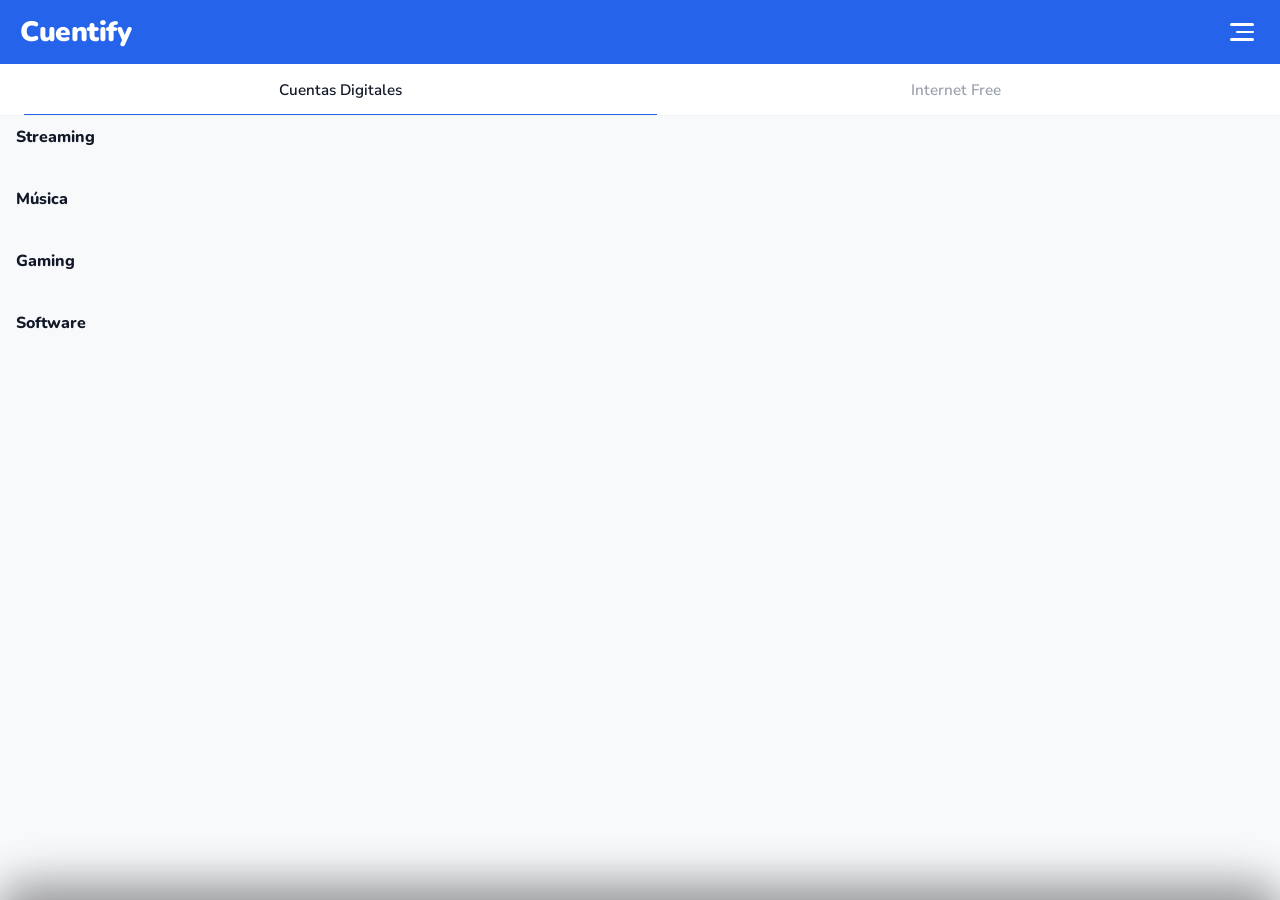
==== commit 01aa2d57: "Add files via upload" ====
--- a/index.html
+++ b/index.html
@@ -23,19 +23,54 @@
 
     <nav class="tabs">
       <ul class="tabs-list">
-        <li class="tab-item active" data-tab="streaming">Streaming</li>
-        <li class="tab-item" data-tab="musica">Música</li>
-        <li class="tab-item" data-tab="gaming">Gaming</li>
-        <li class="tab-item" data-tab="software">Software</li>
-        <li class="tab-item" data-tab="internet">Internet</li>
+        <li class="tab-item active" data-tab="digital">Cuentas Digitales</li>
+        <li class="tab-item" data-tab="internet">Internet Free</li>
       </ul>
     </nav>
 
     <main class="main-content">
-      <div class="products-grid" id="productsGrid"></div>
-      <div class="products-empty" id="productsEmpty" style="display:none;">
-        <p>No hay productos en esta categoría aún.</p>
-      </div>
+
+      <!-- ── TENDENCIAS ── -->
+      <section class="trends-section" id="trendsSection" style="display:none;">
+        <h2 class="trends-title">
+          <svg width="16" height="16" viewBox="0 0 24 24" fill="none" stroke="currentColor" stroke-width="2.5" stroke-linecap="round" stroke-linejoin="round"><polyline points="23 6 13.5 15.5 8.5 10.5 1 18"/><polyline points="17 6 23 6 23 12"/></svg>
+          Tendencias
+        </h2>
+        <div class="trends-scroll" id="trendsScroll"></div>
+      </section>
+
+      <!-- ── SECCIONES POR CATEGORÍA ── -->
+      <div id="categorySections">
+        <div class="category-section" id="section-streaming">
+          <h2 class="category-section-title">Streaming</h2>
+          <div class="products-grid" id="grid-streaming"></div>
+          <div class="products-empty" id="empty-streaming" style="display:none;"><p>No hay productos aún.</p></div>
+        </div>
+        <div class="category-section" id="section-musica">
+          <h2 class="category-section-title">Música</h2>
+          <div class="products-grid" id="grid-musica"></div>
+          <div class="products-empty" id="empty-musica" style="display:none;"><p>No hay productos aún.</p></div>
+        </div>
+        <div class="category-section" id="section-gaming">
+          <h2 class="category-section-title">Gaming</h2>
+          <div class="products-grid" id="grid-gaming"></div>
+          <div class="products-empty" id="empty-gaming" style="display:none;"><p>No hay productos aún.</p></div>
+        </div>
+        <div class="category-section" id="section-software">
+          <h2 class="category-section-title">Software</h2>
+          <div class="products-grid" id="grid-software"></div>
+          <div class="products-empty" id="empty-software" style="display:none;"><p>No hay productos aún.</p></div>
+        </div>
+      </div>
+
+      <!-- Internet Free -->
+      <div id="internetSection" style="display:none;">
+        <div class="under-construction">
+          <span>🚧</span>
+          <p>Sección en construcción</p>
+        </div>
+      </div>
+
       <div class="products-loading" id="productsLoading">
         <div class="spinner"></div>
       </div>
--- a/styles.css
+++ b/styles.css
@@ -215,7 +215,7 @@
 ══════════════════════════════════ */
 
 .main-content {
-  padding: 24px 16px 100px;
+  padding: 10px 16px 100px;
 }
 
 .products-grid {
@@ -232,8 +232,9 @@
 .product-card:active { transform: scale(0.95); }
 
 .product-thumb-wrapper {
-  background: var(--white);
+  background: #f2f2f2;
   border-radius: 16px;
+  box-shadow: inset 0 0 0 2px rgba(255,255,255,0.85);
   box-shadow: 0 2px 12px rgba(0,0,0,0.08);
   overflow: hidden;
   display: flex;
@@ -1581,3 +1582,154 @@
   transition: background 0.15s, color 0.15s;
 }
 .menu-logout-btn:hover { background: #FEE2E2; color: #DC2626; }
+
+
+/* ══════════════════════════════════
+   TENDENCIAS
+══════════════════════════════════ */
+
+.trends-section {
+  padding: 20px 0 4px;
+  margin-bottom: 20px;
+}
+
+.trends-title {
+  font-family: var(--font-logo);
+  font-size: 1rem;
+  font-weight: 800;
+  color: var(--text-dark);
+  margin-bottom: 12px;
+  display: flex;
+  align-items: center;
+  gap: 6px;
+}
+
+.trends-title svg {
+  color: var(--blue);
+}
+
+.trends-scroll {
+  display: flex;
+  gap: 10px;
+  overflow-x: auto;
+  padding-bottom: 6px;
+  scroll-snap-type: x mandatory;
+  -webkit-overflow-scrolling: touch;
+  scrollbar-width: none;
+}
+.trends-scroll::-webkit-scrollbar { display: none; }
+
+/* Tarjeta banner horizontal alargada */
+.trend-card {
+  position: relative;
+  flex: 0 0 260px;
+  height: 120px;
+  border-radius: 14px;
+  overflow: hidden;
+  scroll-snap-align: start;
+  box-shadow: inset 0 0 0 2px rgba(255,255,255,0.85);
+  box-shadow: 0 2px 12px rgba(0,0,0,0.13);
+  transition: transform 0.18s ease, box-shadow 0.18s ease;
+}
+.trend-card:active {
+  transform: scale(0.97);
+}
+
+.trend-card-bg {
+  position: absolute;
+  inset: 0;
+  background-size: cover;
+  background-position: center;
+  background-repeat: no-repeat;
+  transition: transform 0.3s ease;
+}
+.trend-card:hover .trend-card-bg {
+  transform: scale(1.04);
+}
+
+.trend-card-overlay {
+  position: absolute;
+  inset: 0;
+  background: linear-gradient(
+    120deg,
+    rgba(0,0,0,0.55) 0%,
+    rgba(0,0,0,0.18) 60%,
+    rgba(0,0,0,0.05) 100%
+  );
+}
+
+.trend-card-content {
+  position: absolute;
+  inset: 0;
+  display: flex;
+  flex-direction: column;
+  justify-content: flex-end;
+  padding: 12px 14px;
+  gap: 2px;
+}
+
+.trend-card-label {
+  font-family: var(--font-body);
+  font-size: 0.65rem;
+  font-weight: 700;
+  text-transform: uppercase;
+  letter-spacing: 0.08em;
+  color: rgba(255,255,255,0.75);
+  line-height: 1;
+}
+
+.trend-card-name {
+  font-family: var(--font-logo);
+  font-size: 1.1rem;
+  font-weight: 900;
+  color: #fff;
+  line-height: 1.15;
+  text-shadow: 0 1px 6px rgba(0,0,0,0.4);
+  white-space: nowrap;
+  overflow: hidden;
+  text-overflow: ellipsis;
+}
+
+/* En pantallas medianas, las cards son un poco más anchas */
+@media (min-width: 480px) {
+  .trend-card {
+    flex: 0 0 300px;
+    height: 130px;
+  }
+}
+
+
+/* ════════════════════════════════════
+   CATEGORY SECTIONS (scroll vertical)
+════════════════════════════════════ */
+.category-section {
+  margin-bottom: 28px;
+}
+
+.category-section-title {
+  font-family: var(--font-logo);
+  font-size: 1rem;
+  font-weight: 800;
+  color: var(--text-dark);
+  margin-bottom: 12px;
+}
+
+.under-construction {
+  display: flex;
+  flex-direction: column;
+  align-items: center;
+  justify-content: center;
+  padding: 60px 24px;
+  gap: 12px;
+  color: var(--text-muted, #9ca3af);
+}
+
+.under-construction span {
+  font-size: 2.5rem;
+}
+
+.under-construction p {
+  font-family: var(--font-body);
+  font-size: 1rem;
+  font-weight: 600;
+}
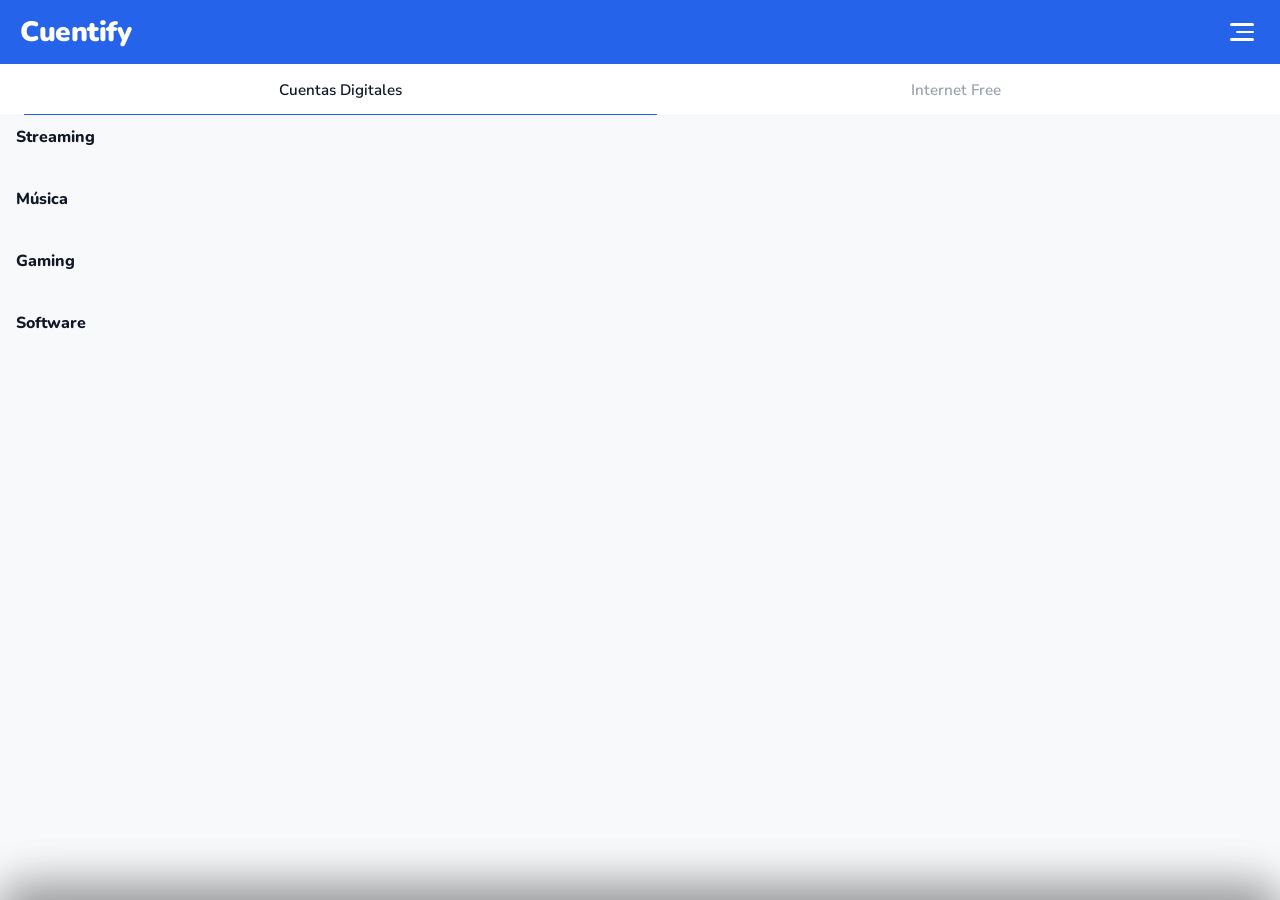
==== commit 01c50e19: "Add files via upload" ====
--- a/index.html
+++ b/index.html
@@ -262,84 +262,23 @@
         </div>
       </div>
 
-      <!-- ══ PANEL TARJETA ══ -->
+      <!-- ══ PANEL STRIPE CHECKOUT ══ -->
       <div id="panelCard">
-        <div class="pay-brands">
-          <iconify-icon icon="logos:visa" width="38" height="24"></iconify-icon>
-          <iconify-icon icon="logos:mastercard" width="38" height="24"></iconify-icon>
-          <iconify-icon icon="logos:amex" width="38" height="24"></iconify-icon>
-        </div>
-
-        <div class="card-visual-wrap">
-          <div class="card-visual" id="cardVisual">
-            <div class="card-visual-top">
-              <div class="card-visual-chip">
-                <div class="chip-line"></div><div class="chip-line"></div><div class="chip-line"></div>
-              </div>
-              <iconify-icon icon="lucide:wifi" width="20" class="card-visual-nfc"></iconify-icon>
-            </div>
-            <div class="card-visual-number" id="cardVisualNumber">•••• •••• •••• ••••</div>
-            <div class="card-visual-bottom">
-              <div class="card-visual-holder">
-                <div class="card-visual-sub">Titular</div>
-                <div class="card-visual-val" id="cardVisualName">NOMBRE COMPLETO</div>
-              </div>
-              <div class="card-visual-expiry">
-                <div class="card-visual-sub">Vence</div>
-                <div class="card-visual-val" id="cardVisualExpiry">MM / AA</div>
-              </div>
-              <div class="card-visual-brand" id="cardVisualBrand"></div>
-            </div>
-          </div>
-        </div>
-
-        <div class="pay-form">
-          <div class="pay-field-group">
-            <label class="pay-label">Número de tarjeta</label>
-            <div class="pay-input-wrap">
-              <iconify-icon icon="lucide:credit-card" width="17" class="pay-input-icon"></iconify-icon>
-              <input class="pay-input" id="cardNumber" type="text"
-                inputmode="numeric" maxlength="19"
-                placeholder="1234 5678 9012 3456" autocomplete="cc-number" />
-            </div>
-          </div>
-
-          <div class="pay-row">
-            <div class="pay-field-group">
-              <label class="pay-label">Vencimiento</label>
-              <div class="pay-input-wrap">
-                <iconify-icon icon="lucide:calendar" width="16" class="pay-input-icon"></iconify-icon>
-                <input class="pay-input" id="cardExpiry" type="text"
-                  inputmode="numeric" maxlength="7"
-                  placeholder="MM / AA" autocomplete="cc-exp" />
-              </div>
-            </div>
-            <div class="pay-field-group">
-              <label class="pay-label">CVV</label>
-              <div class="pay-input-wrap">
-                <iconify-icon icon="lucide:lock" width="16" class="pay-input-icon"></iconify-icon>
-                <input class="pay-input" id="cardCvv" type="text"
-                  inputmode="numeric" maxlength="4"
-                  placeholder="•••" autocomplete="cc-csc" />
-                <iconify-icon icon="lucide:help-circle" width="15" class="pay-input-icon-right" id="cvvHelp"></iconify-icon>
-              </div>
-            </div>
-          </div>
-
-          <div class="pay-field-group">
-            <label class="pay-label">Nombre en la tarjeta</label>
-            <div class="pay-input-wrap">
-              <iconify-icon icon="lucide:user" width="16" class="pay-input-icon"></iconify-icon>
-              <input class="pay-input pay-input-name" id="cardName" type="text"
-                placeholder="Como aparece en la tarjeta"
-                autocomplete="cc-name" />
-            </div>
-          </div>
+
+        <div class="stripe-checkout-info">
+          <div class="stripe-checkout-brands">
+            <iconify-icon icon="logos:visa" width="38" height="24"></iconify-icon>
+            <iconify-icon icon="logos:mastercard" width="38" height="24"></iconify-icon>
+            <iconify-icon icon="logos:amex" width="38" height="24"></iconify-icon>
+          </div>
+          <p class="stripe-checkout-desc">
+            Serás redirigido a la página segura de Stripe para completar tu pago.
+          </p>
         </div>
 
         <button class="btn-buy-primary btn-pay-now" id="btnBuy">
           <iconify-icon icon="lucide:lock" width="16"></iconify-icon>
-          <span class="btn-buy-text">Pagar <span id="btnPayAmount">$0.00</span></span>
+          <span class="btn-buy-text">Pagar <span id="btnPayAmount">$0.00</span> con Stripe</span>
           <span class="btn-buy-spinner"></span>
         </button>
 
--- a/styles.css
+++ b/styles.css
@@ -215,13 +215,14 @@
 ══════════════════════════════════ */
 
 .main-content {
-  padding: 10px 16px 100px;
+  padding: 10px 0 100px;
 }
 
 .products-grid {
   display: grid;
   grid-template-columns: repeat(auto-fill, minmax(clamp(90px, 28vw, 160px), 1fr));
   gap: clamp(8px, 2vw, 16px);
+  padding: 0 16px;
 }
 
 .product-card {
@@ -787,226 +788,9 @@
   background: #EFF6FF;
 }
 
-.pay-brands {
-  display: flex; align-items: center; justify-content: flex-end; gap: 8px;
-  margin-bottom: 20px; padding: 10px 14px;
-  background: #F8F9FB; border-radius: 12px;
-}
-
-.pay-form { display: flex; flex-direction: column; gap: 14px; margin-bottom: 20px; }
-.pay-row  { display: grid; grid-template-columns: 1fr 1fr; gap: 12px; }
-
-.pay-field-group { display: flex; flex-direction: column; gap: 6px; }
-
-.pay-label {
-  font-size: 0.8rem; font-weight: 700;
-  color: var(--text-dark); letter-spacing: 0.02em;
-}
-
-.pay-input-wrap {
-  position: relative; display: flex; align-items: center;
-}
-
-.pay-input-icon {
-  position: absolute; left: 13px;
-  color: var(--text-muted); pointer-events: none; flex-shrink: 0;
-  min-width: 17px; min-height: 17px;
-  display: flex; align-items: center; justify-content: center;
-}
-
-.pay-input-icon-right {
-  position: absolute; right: 13px;
-  color: var(--text-muted); cursor: pointer; flex-shrink: 0;
-}
-
-.pay-input {
-  width: 100%; padding: 13px 14px 13px 40px;
-  border: 1.5px solid #E5E7EB; border-radius: 11px;
-  font-family: var(--font-body); font-size: 0.95rem;
-  color: var(--text-dark); background: var(--white);
-  outline: none;
-  transition: border-color 0.2s, box-shadow 0.2s;
-  -webkit-appearance: none;
-}
-.pay-input:focus {
-  border-color: var(--blue);
-  box-shadow: 0 0 0 3px rgba(37,99,235,0.1);
-}
-.pay-input.error {
-  border-color: #EF4444;
-  box-shadow: 0 0 0 3px rgba(239,68,68,0.1);
-}
-#cardNumber { letter-spacing: 0.08em; }
-.pay-input-name { text-transform: uppercase; }
-
-.btn-pay-now { position: relative; overflow: hidden; }
-
-.btn-buy-spinner {
-  display: none;
-  width: 18px; height: 18px;
-  border: 2.5px solid rgba(255,255,255,0.3);
-  border-top-color: var(--white);
-  border-radius: 50%;
-  animation: spin 0.7s linear infinite;
-}
-.btn-pay-now.loading .btn-buy-spinner { display: block; }
-.btn-pay-now.loading .btn-buy-text { opacity: 0.7; }
-
-.pay-footer-badges {
-  display: flex; align-items: center; justify-content: center;
-  gap: 6px; margin-top: 14px;
-  min-height: 24px;
-}
-.pay-footer-sep  { color: #D1D5DB; font-size: 0.75rem; }
-.pay-footer-text { font-size: 0.72rem; font-weight: 700; color: var(--text-muted); white-space: nowrap; }
-
-
-/* ══════════════════════════════════
-   UTILS
-══════════════════════════════════ */
-
-@keyframes shake {
-  0%,100% { transform: translateX(0); }
-  20%     { transform: translateX(-6px); }
-  40%     { transform: translateX(6px); }
-  60%     { transform: translateX(-4px); }
-  80%     { transform: translateX(4px); }
-}
-
-.success-toast {
-  position: fixed;
-  bottom: 32px; left: 50%;
-  transform: translateX(-50%) translateY(80px);
-  z-index: 900;
-  background: #111827;
-  color: #fff;
-  display: flex; align-items: center; gap: 10px;
-  padding: 14px 20px;
-  border-radius: 50px;
-  font-family: var(--font-body); font-weight: 700; font-size: 0.88rem;
-  box-shadow: 0 8px 24px rgba(0,0,0,0.25);
-  white-space: nowrap;
-  opacity: 0;
-  transition: transform 0.35s cubic-bezier(0.34,1.56,0.64,1), opacity 0.35s ease;
-}
-.success-toast.show {
-  transform: translateX(-50%) translateY(0);
-  opacity: 1;
-}
-
-
-/* ══════════════════════════════════
-   TARJETA VISUAL (card preview)
-══════════════════════════════════ */
-
-.card-visual-wrap {
-  margin-bottom: 20px;
-  perspective: 1000px;
-}
-
-.card-visual {
-  background: linear-gradient(135deg, #1e3a8a 0%, #1d4ed8 50%, #2563eb 100%);
-  border-radius: 18px;
-  padding: 18px 18px 14px;
-  position: relative;
-  overflow: hidden;
-  box-shadow: 0 8px 28px rgba(37,99,235,0.30);
-  transition: transform 0.4s cubic-bezier(0.34,1.56,0.64,1);
-  min-height: 138px;
-  display: flex;
-  flex-direction: column;
-  justify-content: space-between;
-}
-.card-visual::before {
-  content: '';
-  position: absolute;
-  top: -40px; right: -40px;
-  width: 160px; height: 160px;
-  border-radius: 50%;
-  background: rgba(255,255,255,0.06);
-  pointer-events: none;
-}
-.card-visual::after {
-  content: '';
-  position: absolute;
-  bottom: -30px; left: -20px;
-  width: 120px; height: 120px;
-  border-radius: 50%;
-  background: rgba(255,255,255,0.04);
-  pointer-events: none;
-}
-
-.card-visual-top {
-  display: flex;
-  align-items: center;
-  justify-content: space-between;
-}
-
-.card-visual-chip {
-  width: 34px; height: 26px;
-  background: linear-gradient(135deg, #d4a017, #f0c040, #c8960c);
-  border-radius: 5px;
-  display: flex;
-  flex-direction: column;
-  justify-content: center;
-  gap: 4px;
-  padding: 4px 5px;
-  box-shadow: inset 0 1px 2px rgba(0,0,0,0.2);
-}
-.chip-line {
-  height: 2px;
-  background: rgba(0,0,0,0.25);
-  border-radius: 1px;
-}
-
-.card-visual-nfc {
-  color: rgba(255,255,255,0.7);
-  transform: rotate(90deg);
-}
-
-.card-visual-number {
-  font-family: 'Courier New', Courier, monospace;
-  font-size: 1.1rem;
-  font-weight: 700;
-  color: rgba(255,255,255,0.95);
-  letter-spacing: 0.18em;
-  text-align: center;
-  padding: 8px 0 4px;
-}
-
-.card-visual-bottom {
-  display: flex;
-  align-items: flex-end;
-  justify-content: space-between;
-  gap: 8px;
-}
-.card-visual-holder { flex: 1; min-width: 0; }
-.card-visual-expiry { flex-shrink: 0; }
-.card-visual-sub {
-  font-size: 0.6rem;
-  font-weight: 700;
-  color: rgba(255,255,255,0.5);
-  text-transform: uppercase;
-  letter-spacing: 0.06em;
-  margin-bottom: 2px;
-}
-.card-visual-val {
-  font-family: var(--font-logo);
-  font-weight: 800;
-  font-size: 0.78rem;
-  color: rgba(255,255,255,0.95);
-  white-space: nowrap;
-  overflow: hidden;
-  text-overflow: ellipsis;
-  max-width: 160px;
-}
-.card-visual-brand {
-  display: flex;
-  align-items: center;
-  justify-content: flex-end;
-  flex-shrink: 0;
-  min-width: 50px;
-}
+.stripe-checkout-info { display:flex; flex-direction:column; align-items:center; gap:12px; padding:20px 0 8px; }
+.stripe-checkout-brands { display:flex; align-items:center; gap:10px; }
+.stripe-checkout-desc { font-size:13px; color:#6B7280; text-align:center; line-height:1.5; margin:0; }
 
 /* ══════════════════════════════════
    TRANSFERENCIA
@@ -1599,6 +1383,7 @@
   font-weight: 800;
   color: var(--text-dark);
   margin-bottom: 12px;
+  padding: 0 16px;
   display: flex;
   align-items: center;
   gap: 6px;
@@ -1612,8 +1397,7 @@
   display: flex;
   gap: 10px;
   overflow-x: auto;
-  padding-bottom: 6px;
-  scroll-snap-type: x mandatory;
+  padding: 0 16px 6px;
   -webkit-overflow-scrolling: touch;
   scrollbar-width: none;
 }
@@ -1626,7 +1410,6 @@
   height: 120px;
   border-radius: 14px;
   overflow: hidden;
-  scroll-snap-align: start;
   box-shadow: inset 0 0 0 2px rgba(255,255,255,0.85);
   box-shadow: 0 2px 12px rgba(0,0,0,0.13);
   transition: transform 0.18s ease, box-shadow 0.18s ease;
@@ -1712,6 +1495,7 @@
   font-weight: 800;
   color: var(--text-dark);
   margin-bottom: 12px;
+  padding: 0 16px;
 }
 
 .under-construction {
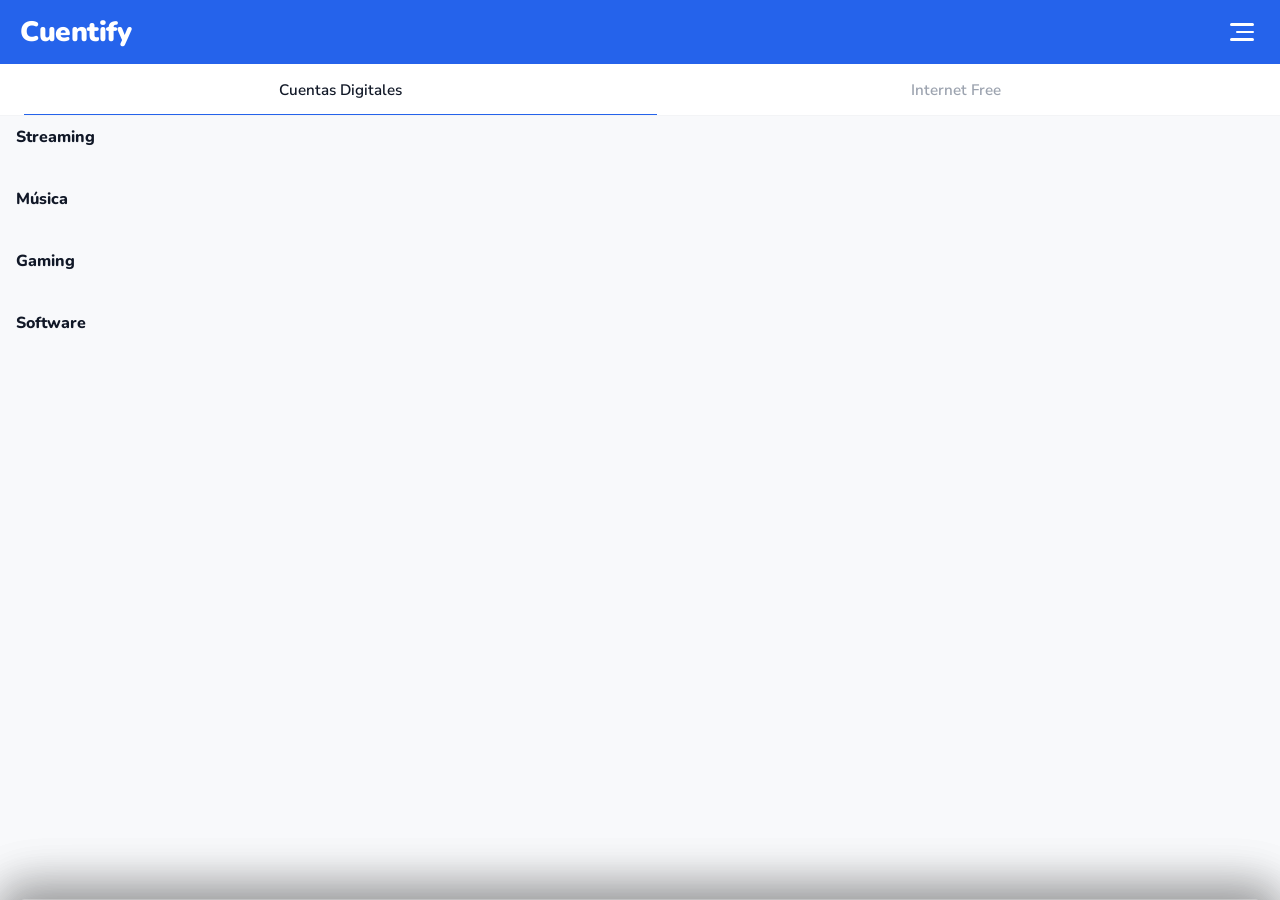
==== commit ecc54f27: "Add files via upload" ====
--- a/index.html
+++ b/index.html
@@ -238,6 +238,8 @@
   <div class="buy-sheet buy-sheet-pay" id="buySheetPay">
     <div class="buy-sheet-handle"></div>
     <div class="buy-sheet-body">
+
+      <!-- Header -->
       <div class="buy-header">
         <button class="buy-back-btn" id="btnBackToSummary" aria-label="Volver">
           <iconify-icon icon="lucide:arrow-left" width="18"></iconify-icon>
@@ -246,7 +248,9 @@
         <div class="buy-header-total" id="buyHeaderTotal">$0.00</div>
       </div>
 
+      <!-- Countdown -->
       <div class="reserve-countdown" id="reserveCountdown" style="display:none;">
+        <iconify-icon icon="lucide:clock" width="13" style="color:#fff; flex-shrink:0;"></iconify-icon>
         <span class="reserve-time">30:00</span>
       </div>
 
@@ -265,29 +269,32 @@
       <!-- ══ PANEL STRIPE CHECKOUT ══ -->
       <div id="panelCard">
 
+        <!-- Card brands -->
         <div class="stripe-checkout-info">
           <div class="stripe-checkout-brands">
-            <iconify-icon icon="logos:visa" width="38" height="24"></iconify-icon>
-            <iconify-icon icon="logos:mastercard" width="38" height="24"></iconify-icon>
-            <iconify-icon icon="logos:amex" width="38" height="24"></iconify-icon>
+            <iconify-icon icon="logos:visa" width="40" height="26"></iconify-icon>
+            <iconify-icon icon="logos:mastercard" width="40" height="26"></iconify-icon>
+            <iconify-icon icon="logos:amex" width="40" height="26"></iconify-icon>
           </div>
           <p class="stripe-checkout-desc">
             Serás redirigido a la página segura de Stripe para completar tu pago.
           </p>
         </div>
 
+        <!-- Pay button -->
         <button class="btn-buy-primary btn-pay-now" id="btnBuy">
           <iconify-icon icon="lucide:lock" width="16"></iconify-icon>
           <span class="btn-buy-text">Pagar <span id="btnPayAmount">$0.00</span> con Stripe</span>
           <span class="btn-buy-spinner"></span>
         </button>
 
+        <!-- Trust badges -->
         <div class="pay-footer-badges">
-          <iconify-icon icon="simple-icons:stripe" width="36" style="color:#635BFF"></iconify-icon>
-          <span class="pay-footer-sep">·</span>
-          <iconify-icon icon="lucide:shield-check" width="14" style="color:#16a34a"></iconify-icon>
-          <span class="pay-footer-text">Cifrado SSL 256-bit</span>
-          <span class="pay-footer-sep">·</span>
+          <iconify-icon icon="simple-icons:stripe" width="32" class="pay-footer-stripe-icon"></iconify-icon>
+          <div class="pay-footer-divider"></div>
+          <iconify-icon icon="lucide:shield-check" width="13" class="pay-footer-shield-icon"></iconify-icon>
+          <span class="pay-footer-text">SSL 256-bit</span>
+          <div class="pay-footer-dot"></div>
           <span class="pay-footer-text">PCI DSS</span>
         </div>
 
--- a/styles.css
+++ b/styles.css
@@ -788,9 +788,56 @@
   background: #EFF6FF;
 }
 
-.stripe-checkout-info { display:flex; flex-direction:column; align-items:center; gap:12px; padding:20px 0 8px; }
-.stripe-checkout-brands { display:flex; align-items:center; gap:10px; }
-.stripe-checkout-desc { font-size:13px; color:#6B7280; text-align:center; line-height:1.5; margin:0; }
+.stripe-checkout-info {
+  display: flex;
+  flex-direction: column;
+  align-items: center;
+  gap: 10px;
+  padding: 20px 0 16px;
+}
+.stripe-checkout-brands {
+  display: flex;
+  align-items: center;
+  gap: 12px;
+  background: #F8F9FB;
+  border: 1.5px solid #F3F4F6;
+  border-radius: 12px;
+  padding: 10px 18px;
+}
+.stripe-checkout-desc {
+  font-size: 12.5px;
+  color: #6B7280;
+  text-align: center;
+  line-height: 1.55;
+  margin: 0;
+  max-width: 280px;
+}
+
+/* ── Pay footer trust badges ── */
+.pay-footer-badges {
+  display: flex;
+  align-items: center;
+  justify-content: center;
+  gap: 8px;
+  margin-top: 14px;
+  flex-wrap: nowrap;
+}
+.pay-footer-stripe-icon { color: #635BFF; flex-shrink: 0; }
+.pay-footer-shield-icon { color: #16a34a; flex-shrink: 0; }
+.pay-footer-divider {
+  width: 1px; height: 14px;
+  background: #E5E7EB; flex-shrink: 0;
+}
+.pay-footer-dot {
+  width: 3px; height: 3px;
+  border-radius: 50%;
+  background: #D1D5DB; flex-shrink: 0;
+}
+.pay-footer-text {
+  font-family: var(--font-body);
+  font-size: 11.5px; font-weight: 600;
+  color: #9CA3AF; white-space: nowrap;
+}
 
 /* ══════════════════════════════════
    TRANSFERENCIA
@@ -1517,3 +1564,70 @@
   font-size: 1rem;
   font-weight: 600;
 }
+
+/* ══════════════════════════════════
+   SPINNER BOTÓN PAGAR + OVERLAY STRIPE
+══════════════════════════════════ */
+
+/* Spinner dentro del botón */
+.btn-buy-spinner {
+  display: none;
+  width: 17px; height: 17px;
+  border: 2.5px solid rgba(255,255,255,0.35);
+  border-top-color: #fff;
+  border-radius: 50%;
+  animation: btn-spin 0.7s linear infinite;
+  flex-shrink: 0;
+}
+@keyframes btn-spin {
+  to { transform: rotate(360deg); }
+}
+.btn-buy-primary.loading .btn-buy-spinner { display: block; }
+.btn-buy-primary.loading .btn-buy-text    { opacity: 0.8; }
+.btn-buy-primary.loading iconify-icon[icon="lucide:lock"] { display: none; }
+
+/* Overlay pantalla completa mientras redirige a Stripe */
+.stripe-redirect-overlay {
+  position: fixed;
+  inset: 0;
+  z-index: 9999;
+  background: rgba(255,255,255,0.94);
+  backdrop-filter: blur(8px);
+  -webkit-backdrop-filter: blur(8px);
+  display: flex;
+  flex-direction: column;
+  align-items: center;
+  justify-content: center;
+  gap: 18px;
+  animation: fadeInOverlay 0.22s ease;
+}
+@keyframes fadeInOverlay {
+  from { opacity: 0; }
+  to   { opacity: 1; }
+}
+.stripe-redirect-spinner {
+  width: 52px; height: 52px;
+  border: 4px solid #E5E7EB;
+  border-top-color: #635BFF;
+  border-radius: 50%;
+  animation: btn-spin 0.75s linear infinite;
+}
+.stripe-redirect-logo {
+  display: flex;
+  align-items: center;
+  gap: 8px;
+  color: #635BFF;
+}
+.stripe-redirect-label {
+  font-family: var(--font-body);
+  font-size: 1rem;
+  font-weight: 700;
+  color: var(--text-dark);
+}
+.stripe-redirect-sub {
+  font-family: var(--font-body);
+  font-size: 0.78rem;
+  font-weight: 500;
+  color: var(--text-muted);
+  margin-top: -10px;
+}
